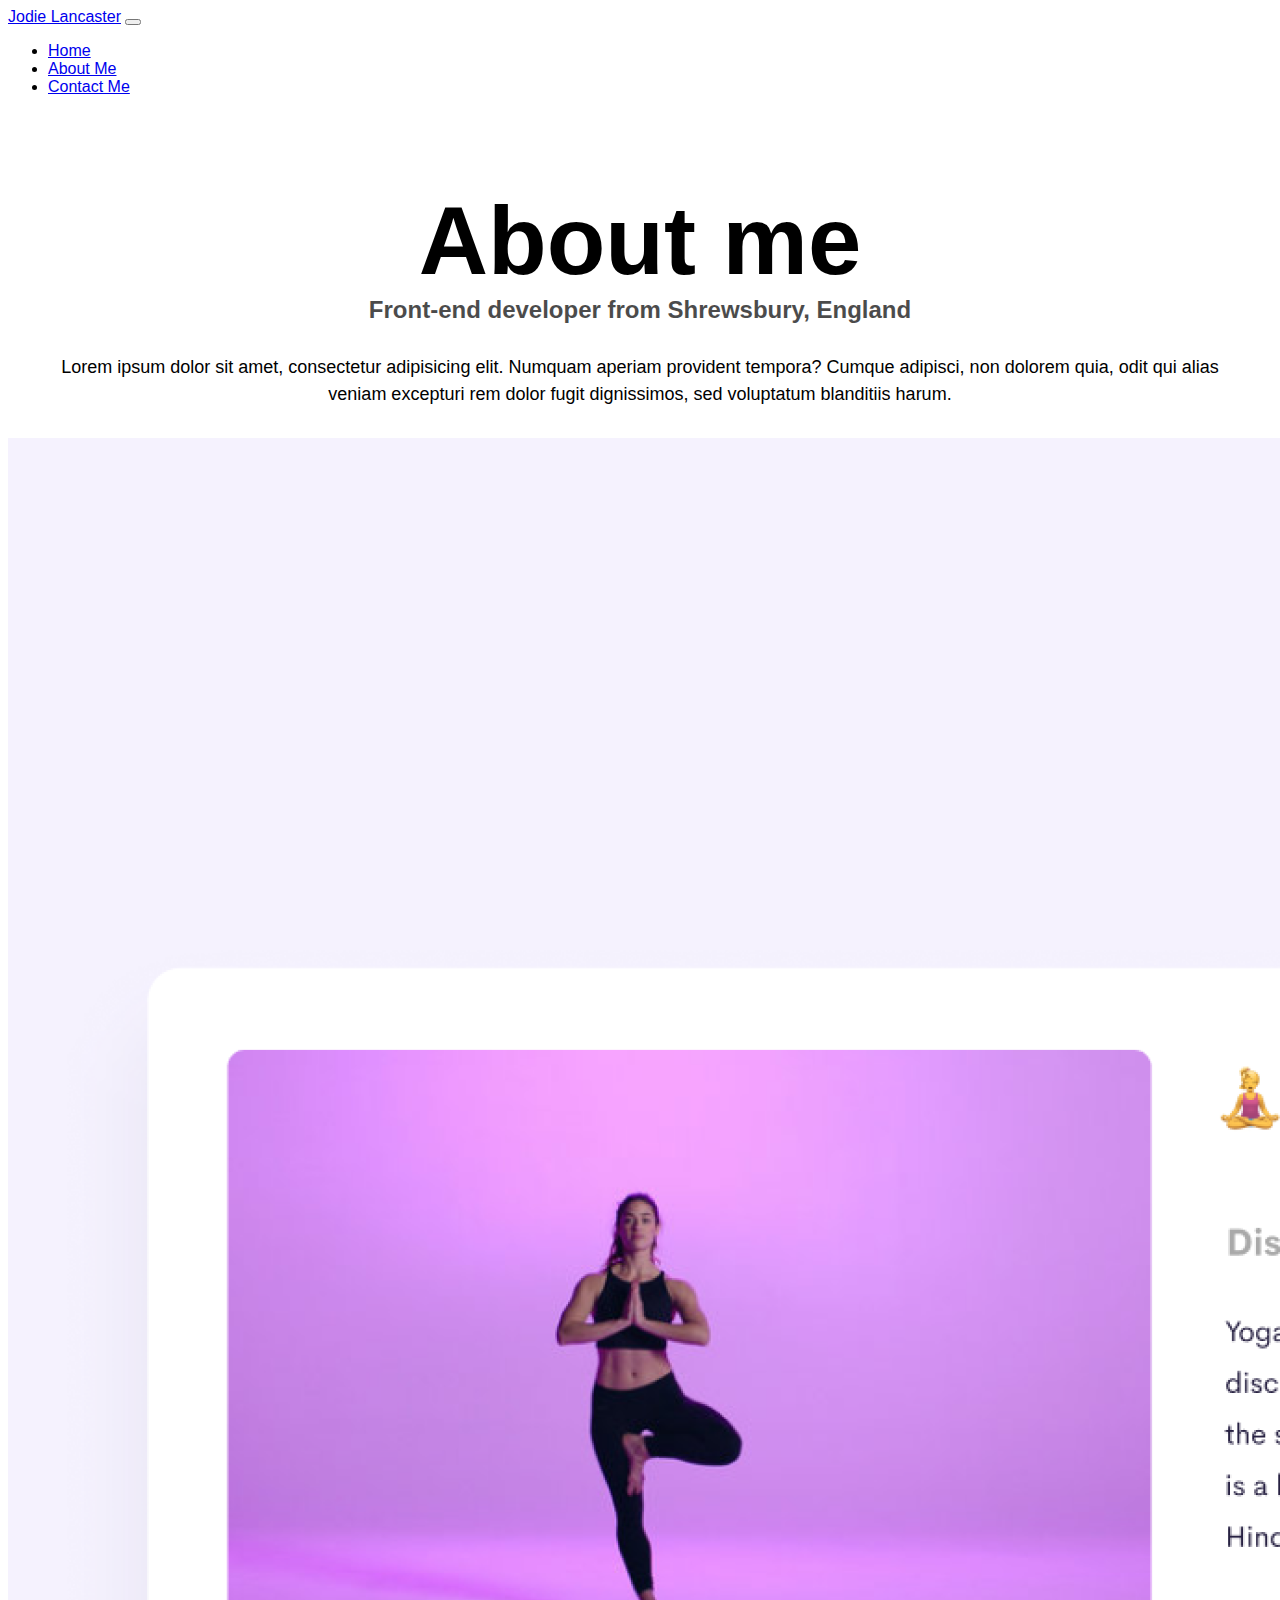
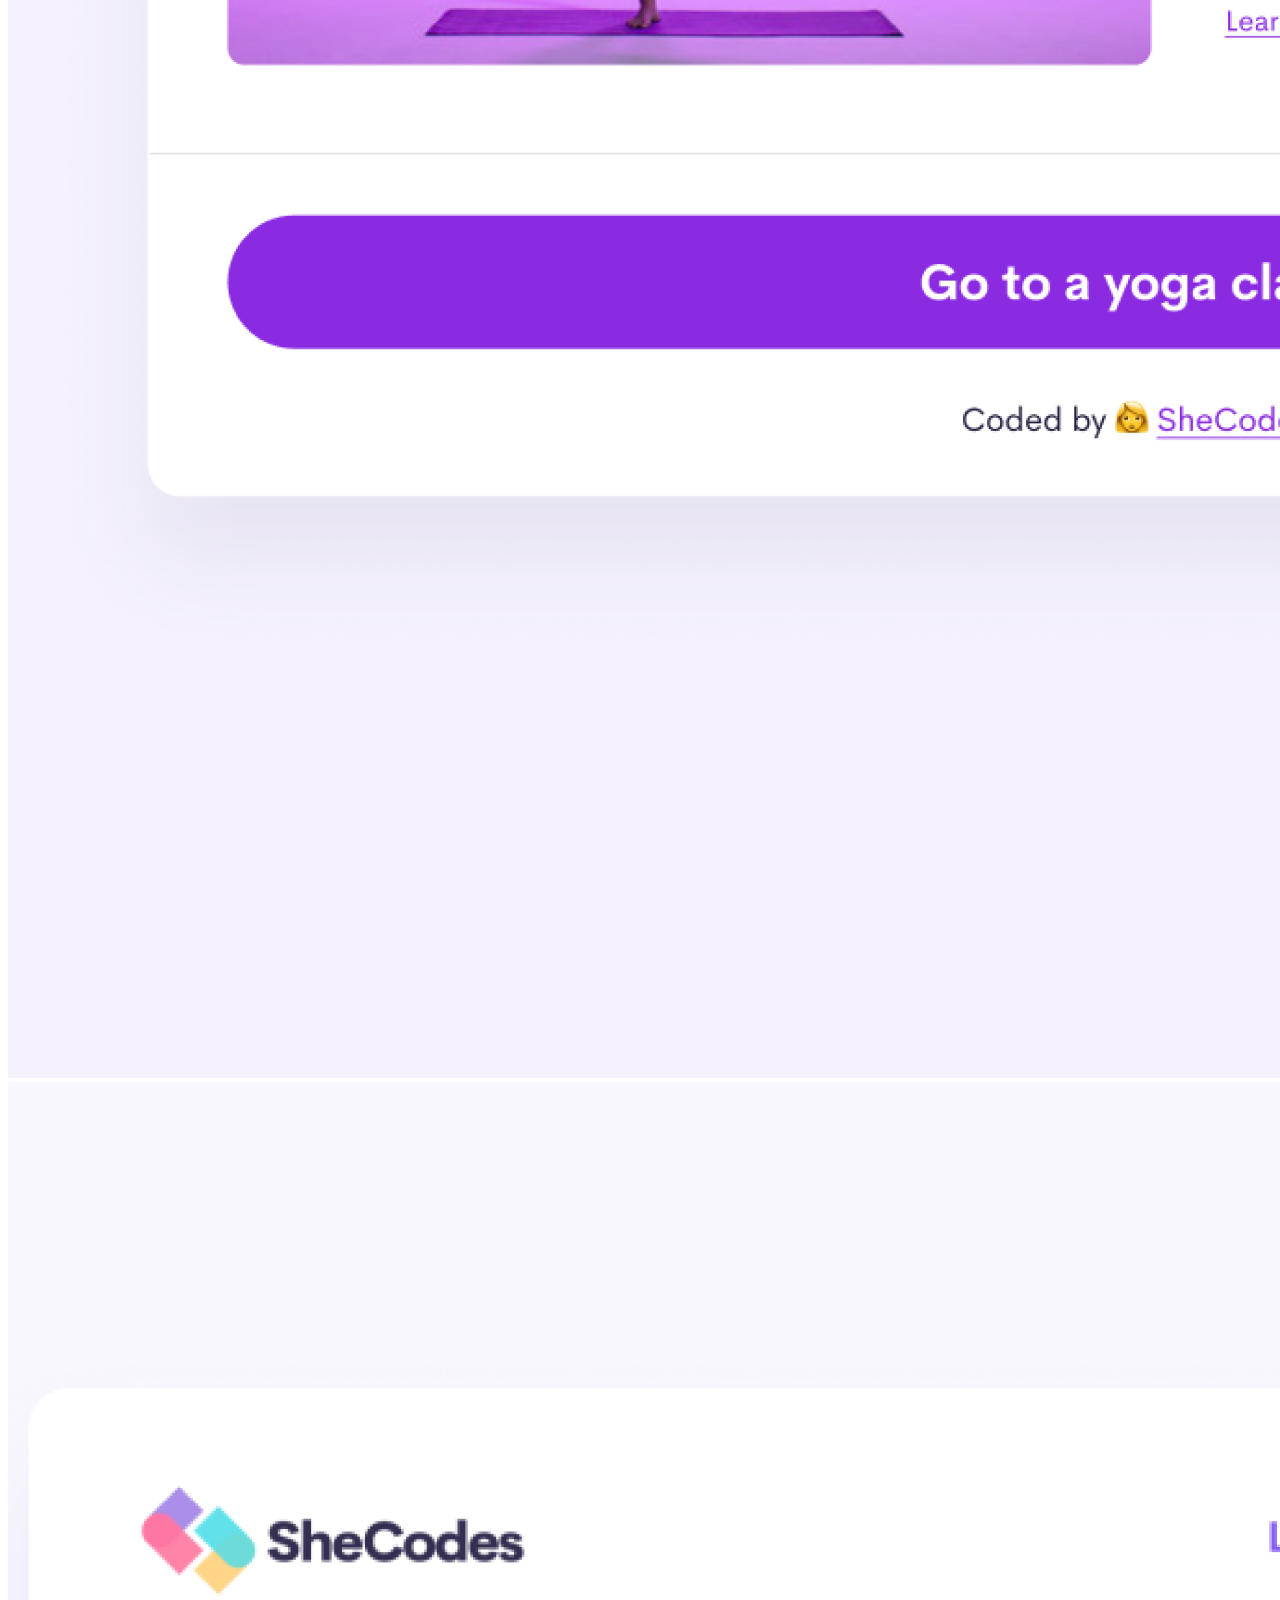
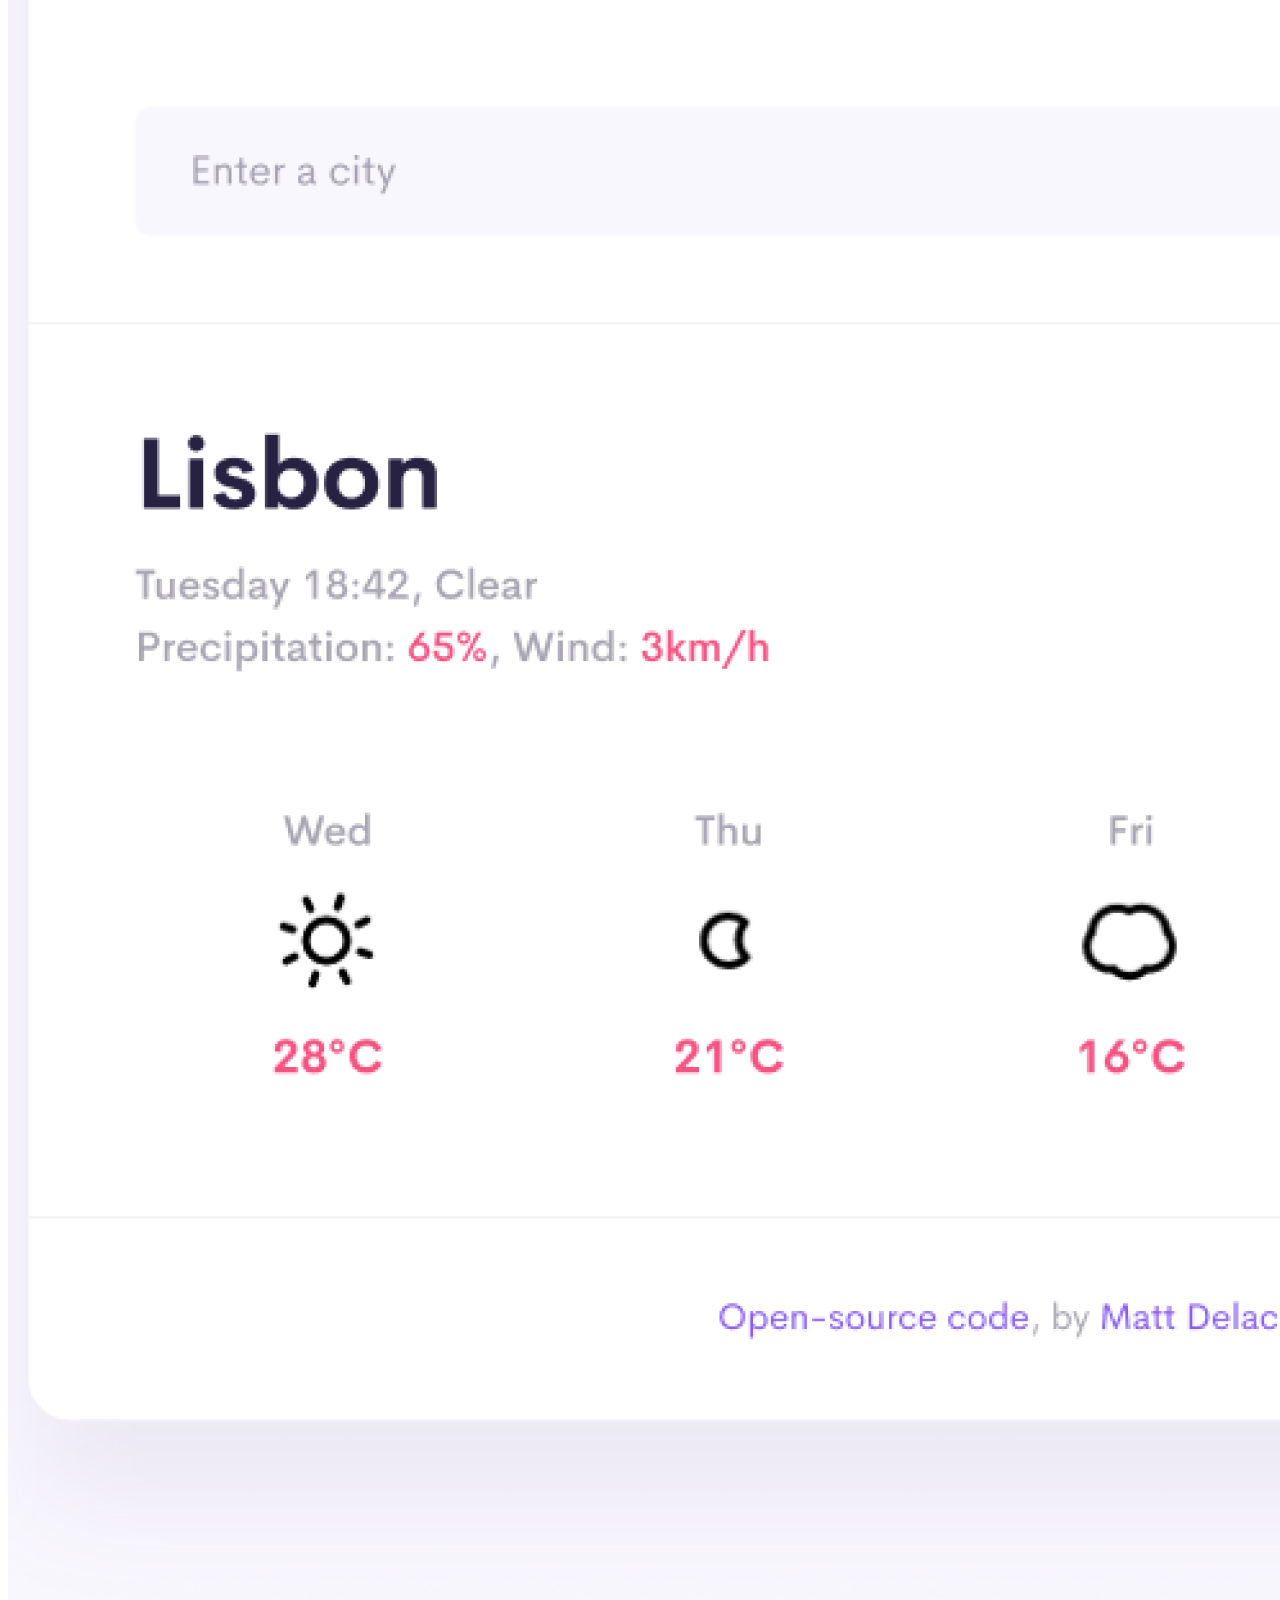
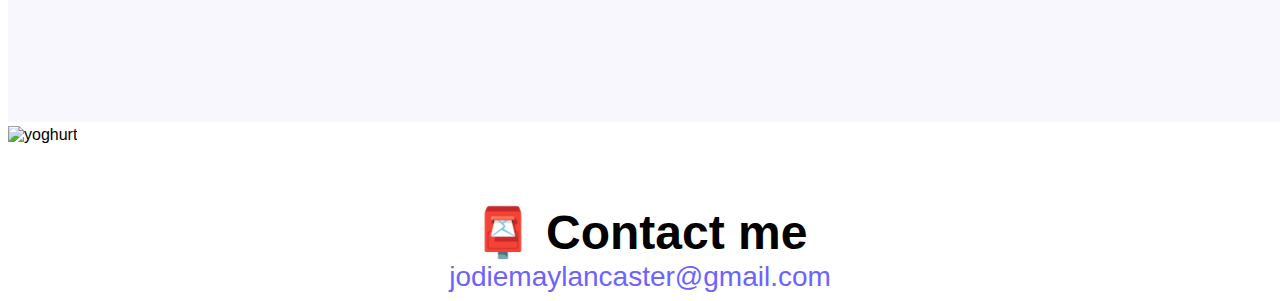
==== about.html @ 272d62fd "transferred existing code from CodeSandbox to VSCode" ====
<!DOCTYPE html>
<html lang="en">
  <head>
    <meta charset="UTF-8" />
    <meta http-equiv="X-UA-Compatible" content="IE=edge" />
    <meta name="viewport" content="width=device-width, initial-scale=1.0" />
    <link
      href="https://cdn.jsdelivr.net/npm/bootstrap@5.1.3/dist/css/bootstrap.min.css"
      rel="stylesheet"
      integrity="sha384-1BmE4kWBq78iYhFldvKuhfTAU6auU8tT94WrHftjDbrCEXSU1oBoqyl2QvZ6jIW3"
      crossorigin="anonymous"
    />
    <link rel="stylesheet" href="src/style.css" />
    <title>About Jodie Lancaster</title>
  </head>
  <body>
    <nav class="navbar navbar-expand-lg fixed-top navbar-light bg-light">
      <div class="container-fluid">
        <a class="navbar-brand" href="#">Jodie Lancaster</a>
        <button
          class="navbar-toggler collapsed"
          type="button"
          data-bs-toggle="collapse"
          data-bs-target="#navbarNav"
          aria-controls="navbarNav"
          aria-expanded="false"
          aria-label="Toggle navigation"
        >
          <span class="navbar-toggler-icon"></span>
        </button>
        <div class="collapse navbar-collapse" id="navbarNav">
          <ul class="navbar-nav">
            <li class="nav-item">
              <a class="nav-link active" aria-current="page" href="index.html"
                >Home</a
              >
            </li>
            <li class="nav-item">
              <a class="nav-link" href="about.html">About Me</a>
            </li>
            <li class="nav-item">
              <a class="nav-link" href="about.html#contact">Contact Me</a>
            </li>
          </ul>
        </div>
      </div>
    </nav>
    <h1 class="introduction">About me</h1>
    <h3 class="job-title">Front-end developer from Shrewsbury, England</h3>
    <div class="about-paragraphs">
      <p>
        Lorem ipsum dolor sit amet, consectetur adipisicing elit. Numquam
        aperiam provident tempora? Cumque adipisci, non dolorem quia, odit qui
        alias veniam excepturi rem dolor fugit dignissimos, sed voluptatum
        blanditiis harum.
      </p>
    </div>
    <div class="container">
      <div class="row">
        <div class="col-sm-4">
          <img
            src="images/yoga.png"
            alt="yoga"
            class="img-fluid shadow p-2 rounded"
          />
        </div>
        <div class="col-sm-4">
          <img
            src="images/weather.png"
            alt="weather"
            class="img-fluid shadow p-2 rounded"
          />
        </div>
        <div class="col-sm-4">
          <img
            src="images/yogurt.png"
            alt="yoghurt"
            class="img-fluid shadow p-2 rounded"
          />
        </div>
      </div>
    </div>
    <div id="contact">
      <h2 class="contact-me">📮 Contact me</h2>
      <a
        href="mailto:jodiemaylancaster@gmail.com"
        class="email-link"
        id="contact"
      >
        jodiemaylancaster@gmail.com
      </a>
    </div>
    <script
      src="https://cdn.jsdelivr.net/npm/bootstrap@5.1.3/dist/js/bootstrap.bundle.min.js"
      integrity="sha384-ka7Sk0Gln4gmtz2MlQnikT1wXgYsOg+OMhuP+IlRH9sENBO0LRn5q+8nbTov4+1p"
      crossorigin="anonymous"
    ></script>
  </body>
</html>
---- src/style.css ----
:root {
  --primary-color: #6c63ff;
  --secondary-color: #f5f2fe;
  --box-shadow: 0 5px 10px rgba(0, 0, 0, 0.3);
}

body {
  font-family: -apple-system, BlinkMacSystemFont, "Segoe UI", Roboto, Oxygen,
    Ubuntu, Cantarell, "Open Sans", "Helvetica Neue", sans-serif;
}

.introduction,
.name,
.job-title {
  text-align: center;
  margin: 60px auto;
  max-width: 800px;
}

h1 {
  font-size: 96px;
}

h2 {
  font-size: 48px;
}

h3 {
  font-size: 24px;
  opacity: 0.7;
}

p {
  font-size: 18px;
  line-height: 1.5;
  text-align: center;
}
.about-me {
  margin-bottom: 0;
}
.title-location {
  margin: 0 auto;
}
.introduction {
  margin-top: 90px;
  margin-bottom: 0;
}
.name {
  margin: 0 auto;
}
.job-title {
  margin-top: 0;
  margin-bottom: 0;
}

.navigation-links {
  display: flex;
  margin-top: 40px;
  margin-bottom: 40px;
  justify-content: center;
}

.navigation-links a {
  margin: 20px;
  border-radius: 4px;
  padding: 20px 15px;
  text-decoration: none;
  text-transform: capitalize;
}

.contact-link {
  background: var(--primary-color);
  box-shadow: var(--box-shadow);
  color: white;
}

.about-link {
  color: var(--primary-color);
  border: 1px solid var(--primary-color);
}

.app-links {
  background: var(--primary-color);
  box-shadow: var(--box-shadow);
  color: white;
  margin: 20px;
  border-radius: 4px;
  padding: 20px 15px;
  text-decoration: none;
  text-transform: capitalize;
}

.apps-container {
  margin: 20px;
}
.app-info {
  text-align: left;
}

.homepage-link {
  color: var(--primary-color);
  text-align: center;
  display: block;
}

.about-paragraphs {
  display: flex;
  margin: 0;
  padding: 20px;
  border-radius: 4px;
}

.about-paragraphs p {
  margin: 10px;
}

.email-link {
  display: flex;
  justify-content: center;
  color: var(--primary-color);
  font-size: 28px;
  text-decoration: none;
}

.email-link:hover {
  text-decoration: underline;
}
.contact-me {
  text-align: center;
  margin: 60px auto;
  max-width: 800px;
  margin-bottom: 0;
}
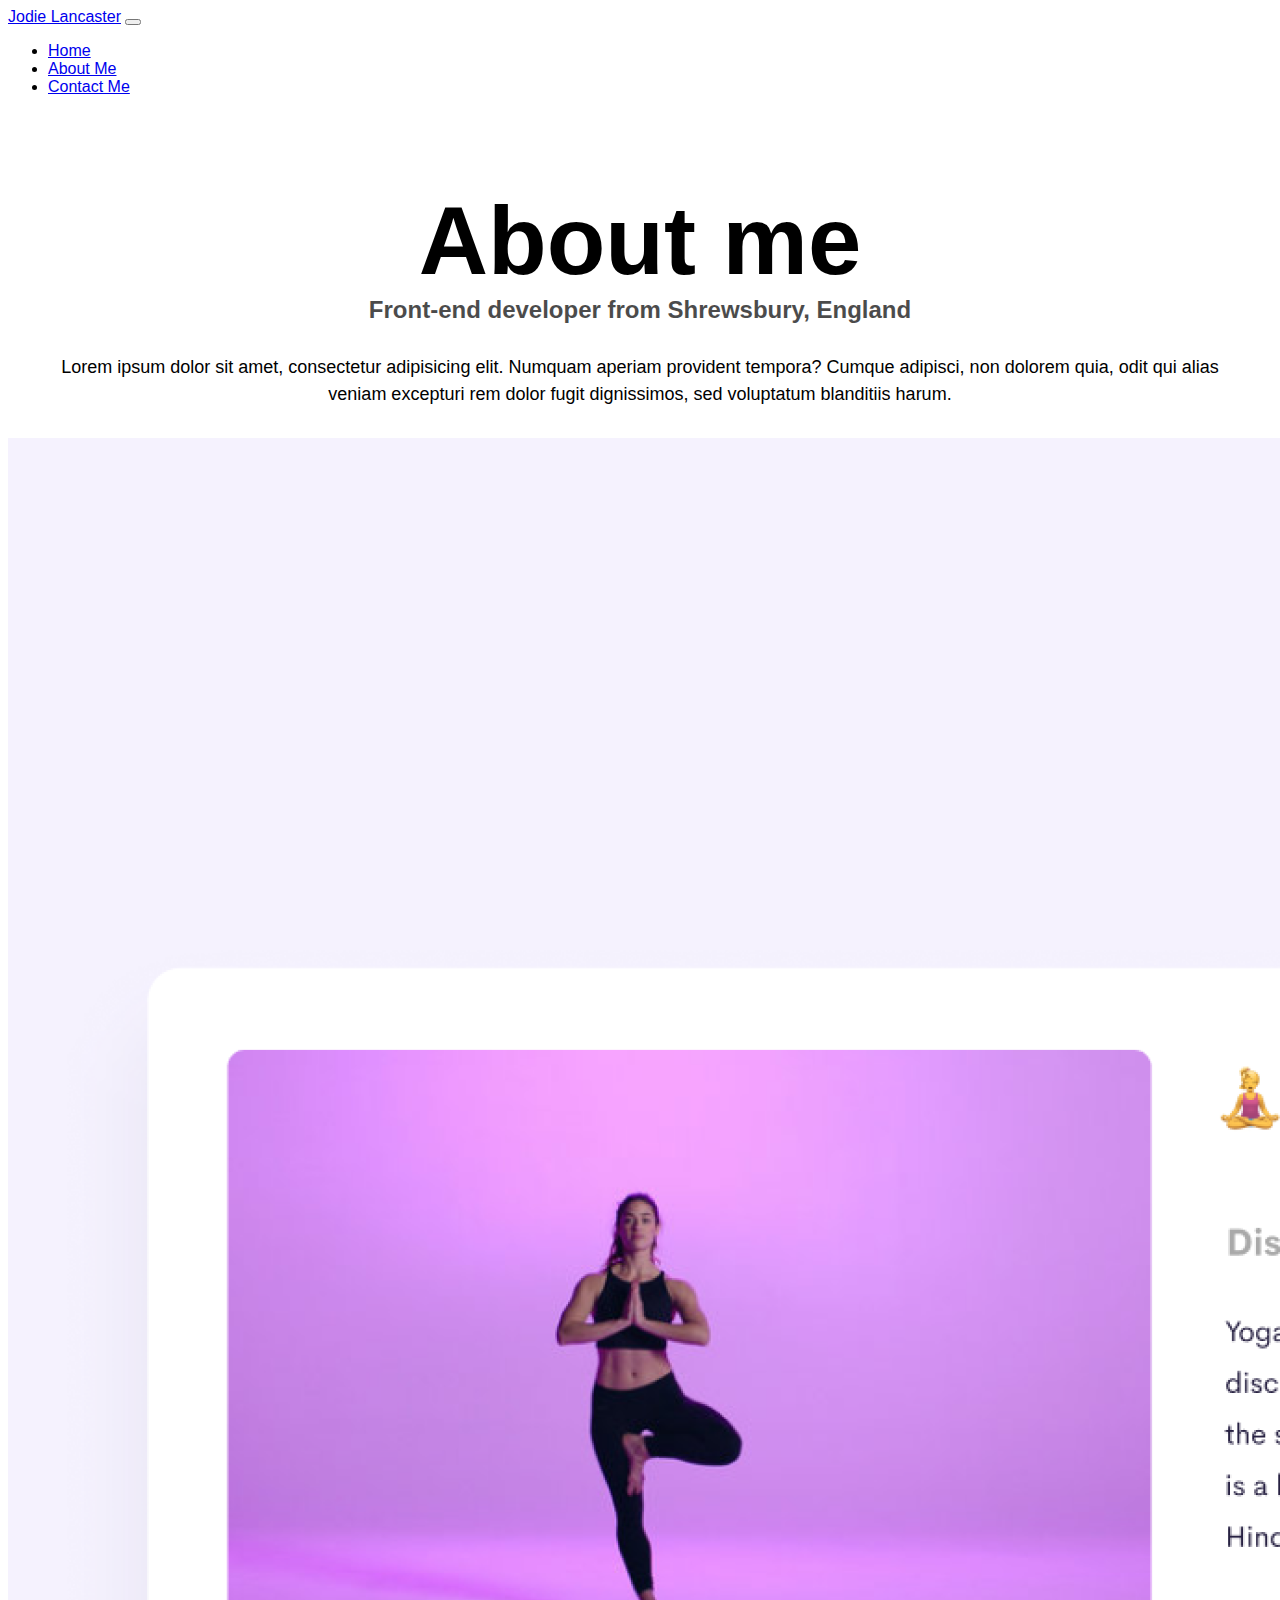
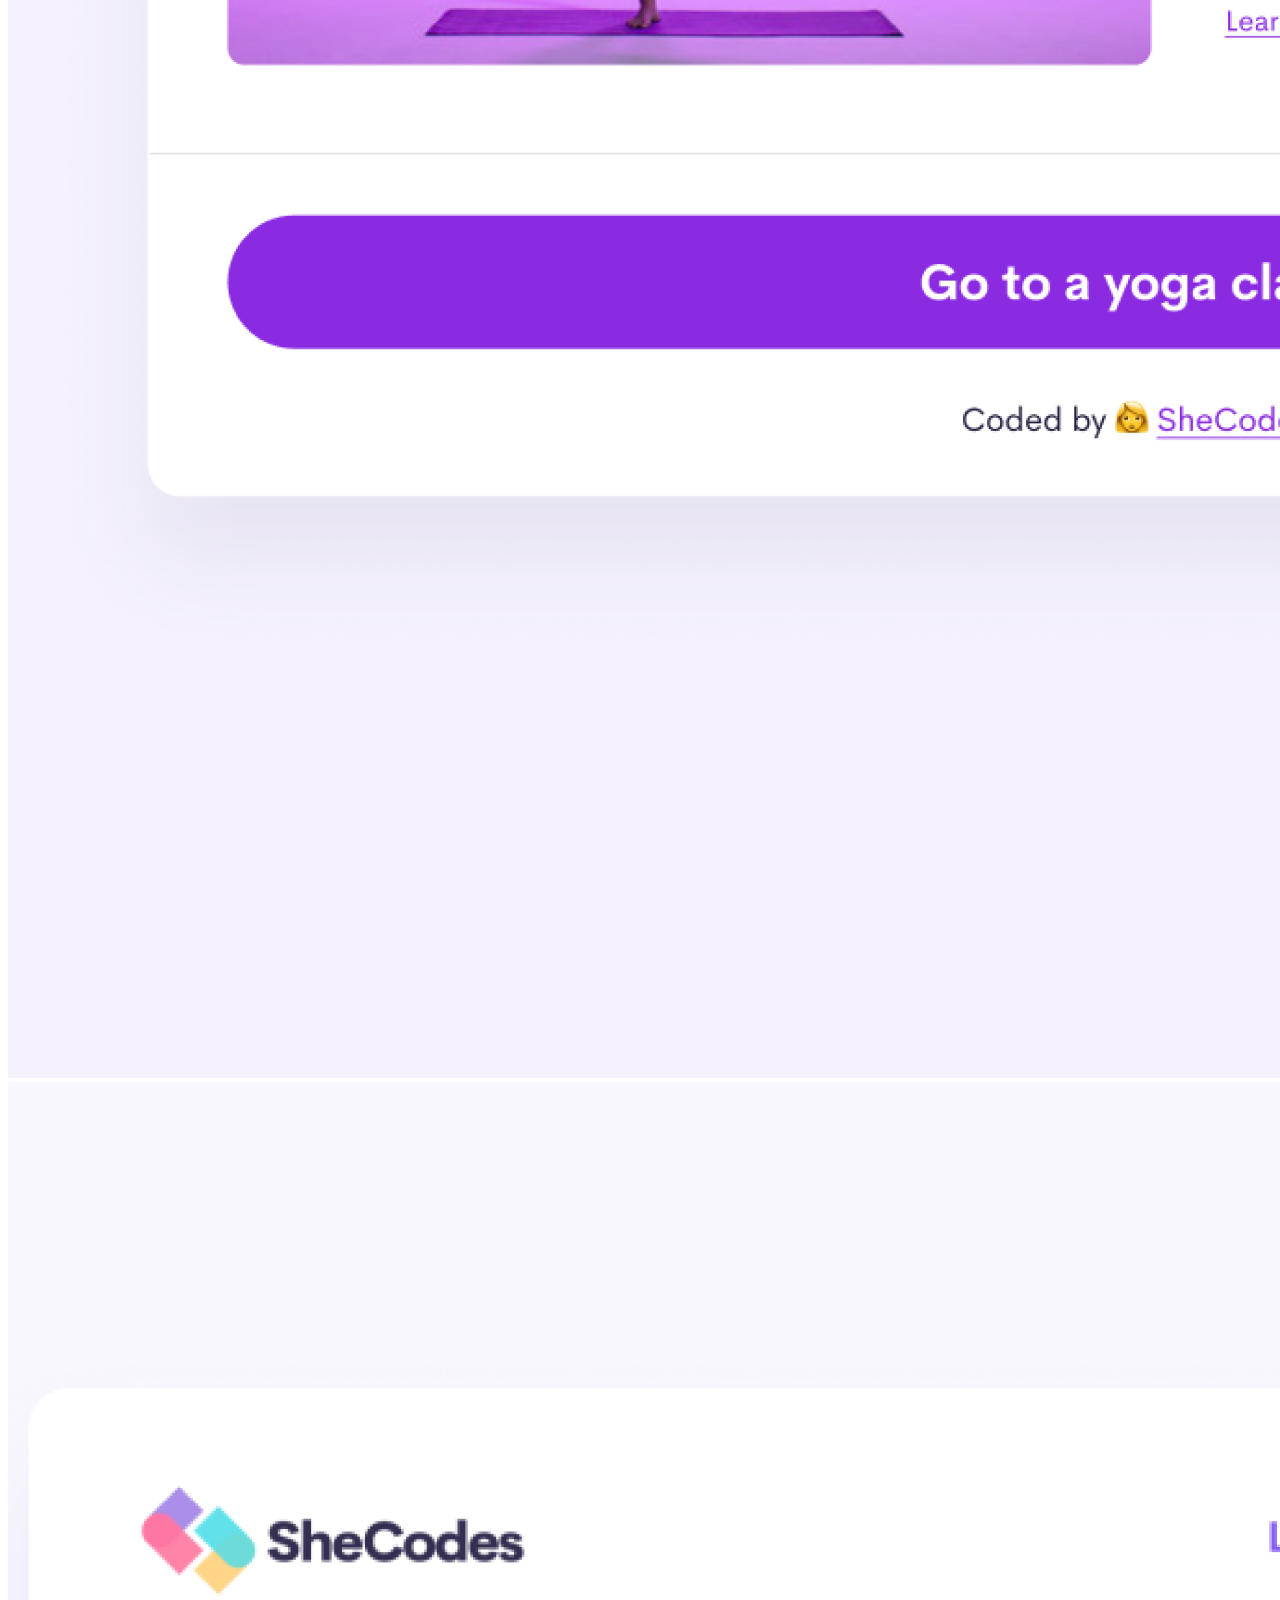
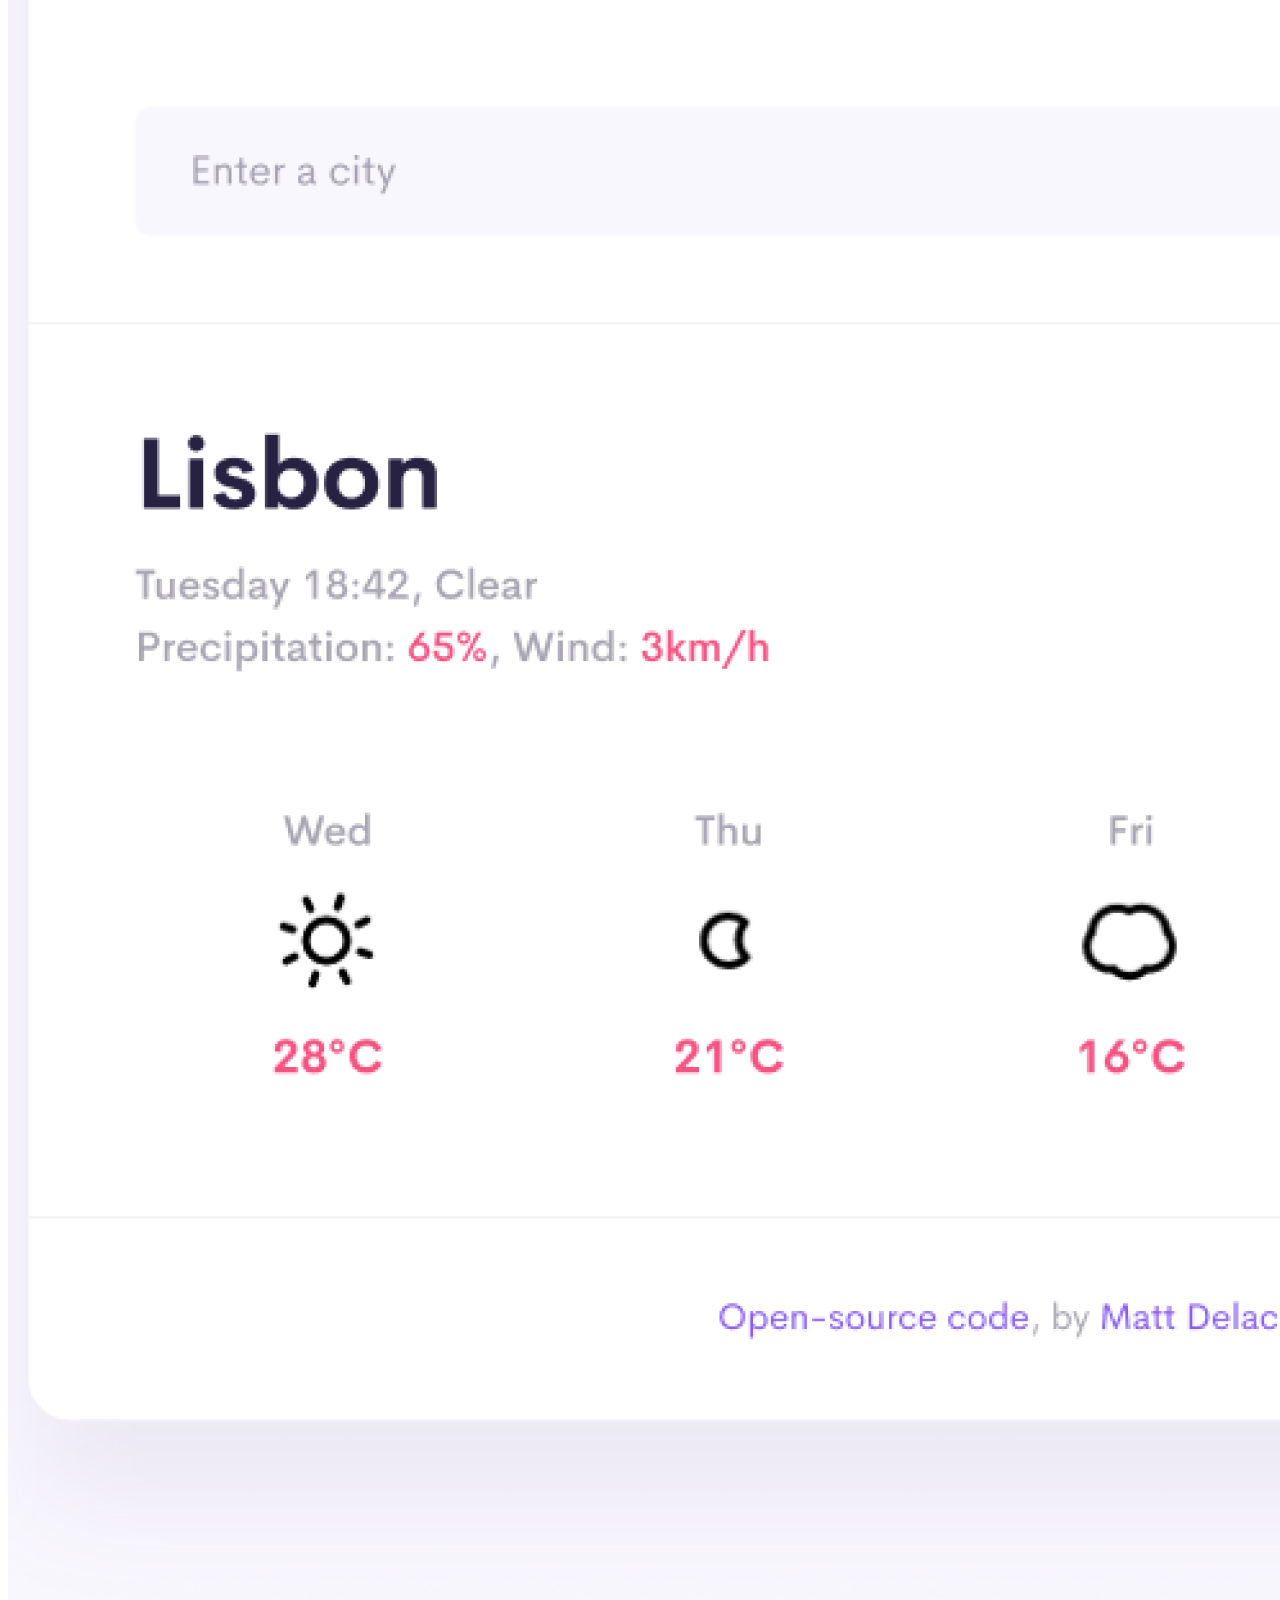
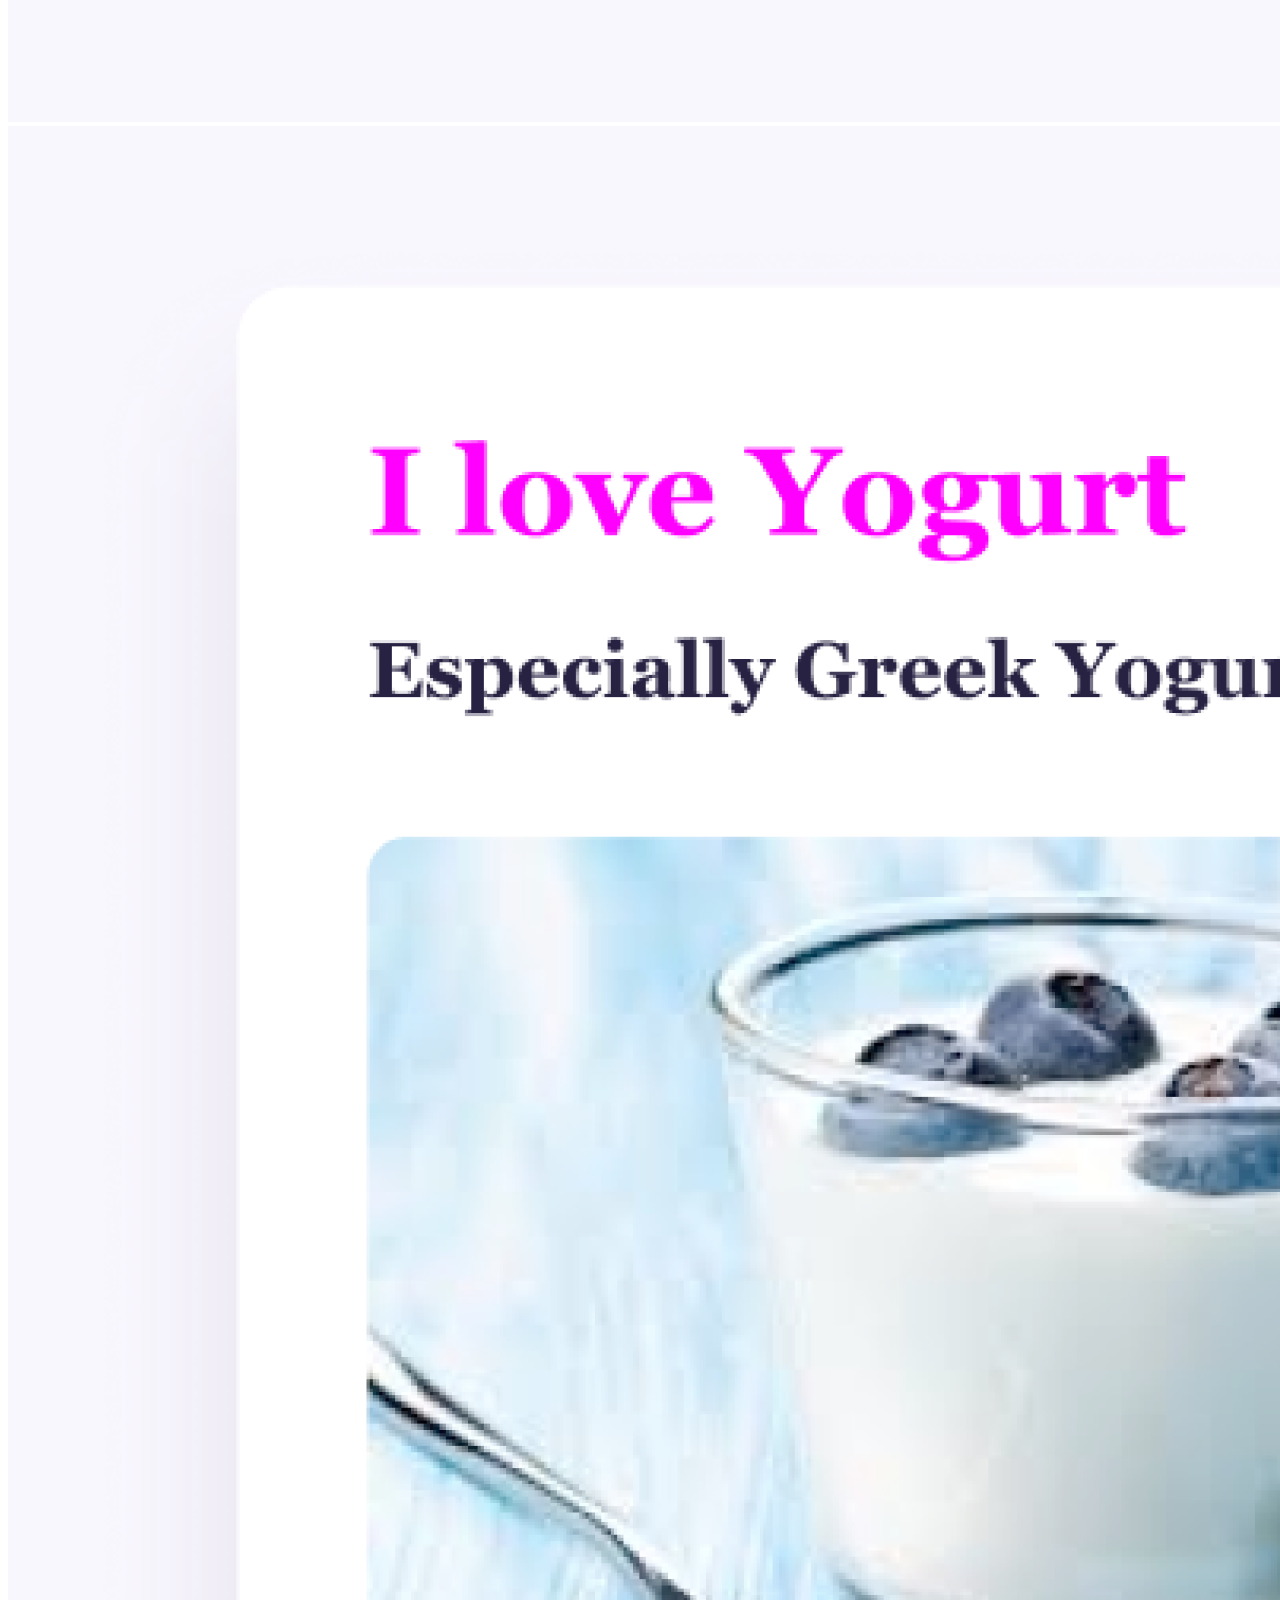
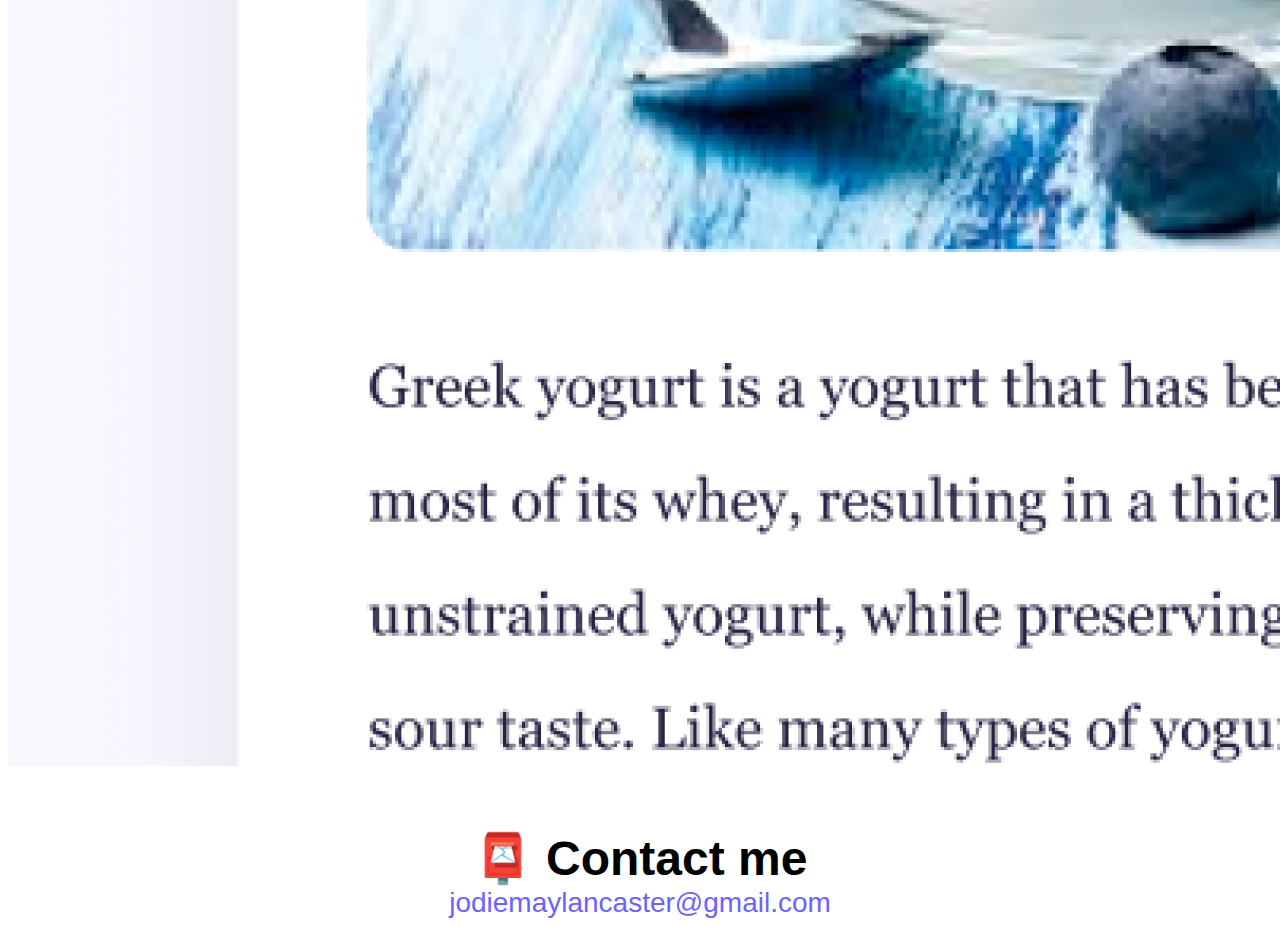
==== commit 3e013250: "improved responsiveness" ====
--- a/about.html
+++ b/about.html
@@ -14,7 +14,7 @@
     <title>About Jodie Lancaster</title>
   </head>
   <body>
-    <nav class="navbar navbar-expand-lg fixed-top navbar-light bg-light">
+    <nav class="navbar navbar-expand-sm fixed-top navbar-light bg-light">
       <div class="container-fluid">
         <a class="navbar-brand" href="#">Jodie Lancaster</a>
         <button
@@ -45,7 +45,7 @@
         </div>
       </div>
     </nav>
-    <h1 class="introduction">About me</h1>
+    <h1 class="page-title">About me</h1>
     <h3 class="job-title">Front-end developer from Shrewsbury, England</h3>
     <div class="about-paragraphs">
       <p>
--- a/src/style.css
+++ b/src/style.css
@@ -7,14 +7,6 @@
 body {
   font-family: -apple-system, BlinkMacSystemFont, "Segoe UI", Roboto, Oxygen,
     Ubuntu, Cantarell, "Open Sans", "Helvetica Neue", sans-serif;
-}
-
-.introduction,
-.name,
-.job-title {
-  text-align: center;
-  margin: 60px auto;
-  max-width: 800px;
 }
 
 h1 {
@@ -35,13 +27,43 @@
   line-height: 1.5;
   text-align: center;
 }
+
+@media (max-width: 576px) {
+  .name,
+  .page-title {
+    font-size: 48px;
+  }
+  .introduction,
+  .porfolio-examples-title {
+    font-size: 24px;
+  }
+  .job-title {
+    font-size: 18px;
+  }
+  .porfolio-examples-description {
+    font-size: 15px;
+  }
+  .app-links {
+    font-size: 12px;
+  }
+}
+
+.introduction,
+.page-title,
+.name,
+.job-title {
+  text-align: center;
+  margin: 60px auto;
+  max-width: 800px;
+}
 .about-me {
   margin-bottom: 0;
 }
 .title-location {
   margin: 0 auto;
 }
-.introduction {
+.introduction,
+.page-title {
   margin-top: 90px;
   margin-bottom: 0;
 }
